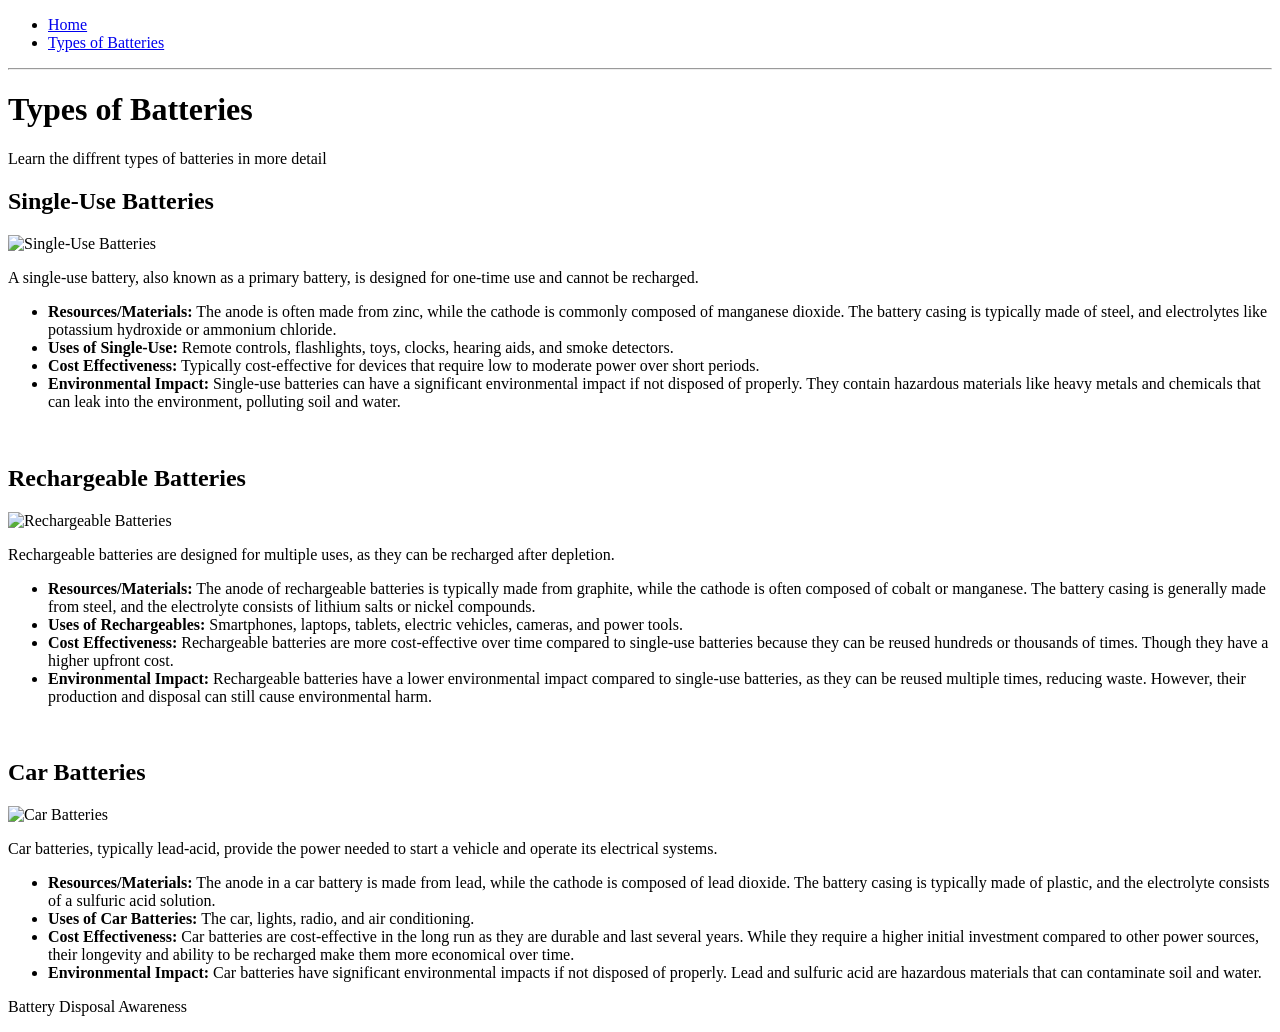
==== types/index.html @ 459951be "Add files via upload" ====
<!DOCTYPE html>
<html lang="en">
<head>
    <meta charset="UTF-8">
    <meta name="viewport" content="width=device-width, initial-scale=1.0">
    <title>Types of Batteries - Battery Disposal</title>
    <link rel="icon" href="/files/favicon.ico" type="image/x-icon">
    <link rel="stylesheet" href="/files/styles.css"> <!-- Link to external stylesheet -->
</head>
<body>

<nav>
    <ul>
      <li><a href="/home">Home</a></li>
      <li><a href="/types">Types of Batteries</a></li>
    </ul>
<hr>
  </nav>
    
<header>
    <h1>Types of Batteries</h1>
    <p>Learn the diffrent types of batteries in more detail</p>
</header>

<section>
    <h2>Single-Use Batteries</h2>
    <img src="/files/images/single-use_batteries.jpg" alt="Single-Use Batteries" class="float-left" width="300" height="260"> <!-- Image with float -->
    <p>A single-use battery, also known as a primary battery, is designed for one-time use and cannot be recharged.</p>
    <ul>
        <li><strong>Resources/Materials:</strong> The anode is often made from zinc, while the cathode is commonly composed of manganese dioxide. The battery casing is typically made of steel, and electrolytes like potassium hydroxide or ammonium chloride.</li>
        <li><strong>Uses of Single-Use:</strong> Remote controls, flashlights, toys, clocks, hearing aids, and smoke detectors.</li>
        <li><strong>Cost Effectiveness:</strong> Typically cost-effective for devices that require low to moderate power over short periods.</li>
        <li><strong>Environmental Impact:</strong> Single-use batteries can have a significant environmental impact if not disposed of properly. They contain hazardous materials like heavy metals and chemicals that can leak into the environment, polluting soil and water.</li>
    </ul>
    <br>
    <h2>Rechargeable Batteries</h2>
    <img src="/files/images/rechargeable_batteries.jpg" alt="Rechargeable Batteries" width="300" height="320"> <!-- Image after heading -->
    <p>Rechargeable batteries are designed for multiple uses, as they can be recharged after depletion.</p>
    <ul>
        <li><strong>Resources/Materials:</strong> The anode of rechargeable batteries is typically made from graphite, while the cathode is often composed of cobalt or manganese. The battery casing is generally made from steel, and the electrolyte consists of lithium salts or nickel compounds.</li>
        <li><strong>Uses of Rechargeables:</strong> Smartphones, laptops, tablets, electric vehicles, cameras, and power tools.</li>
        <li><strong>Cost Effectiveness:</strong> Rechargeable batteries are more cost-effective over time compared to single-use batteries because they can be reused hundreds or thousands of times. Though they have a higher upfront cost.</li>
        <li><strong>Environmental Impact:</strong> Rechargeable batteries have a lower environmental impact compared to single-use batteries, as they can be reused multiple times, reducing waste. However, their production and disposal can still cause environmental harm.</li>
    </ul>
    <br>
    
   <h2>Car Batteries</h2>
    <img src="/files/images/car_batteries.jpg" alt="Car Batteries" width="300" height="300"> <!-- Image after heading -->
    <p>Car batteries, typically lead-acid, provide the power needed to start a vehicle and operate its electrical systems.</p>
    <ul>
        <li><strong>Resources/Materials:</strong> The anode in a car battery is made from lead, while the cathode is composed of lead dioxide. The battery casing is typically made of plastic, and the electrolyte consists of a sulfuric acid solution.</li>
        <li><strong>Uses of Car Batteries:</strong>  The car, lights, radio, and air conditioning.</li>
        <li><strong>Cost Effectiveness:</strong> Car batteries are cost-effective in the long run as they are durable and last several years. While they require a higher initial investment compared to other power sources, their longevity and ability to be recharged make them more economical over time.</li>
        <li><strong>Environmental Impact:</strong> Car batteries have significant environmental impacts if not disposed of properly. Lead and sulfuric acid are hazardous materials that can contaminate soil and water.</li>
    </ul>
</section>

<footer>
    <p>Battery Disposal Awareness</p>
</footer>

</body>
</html>
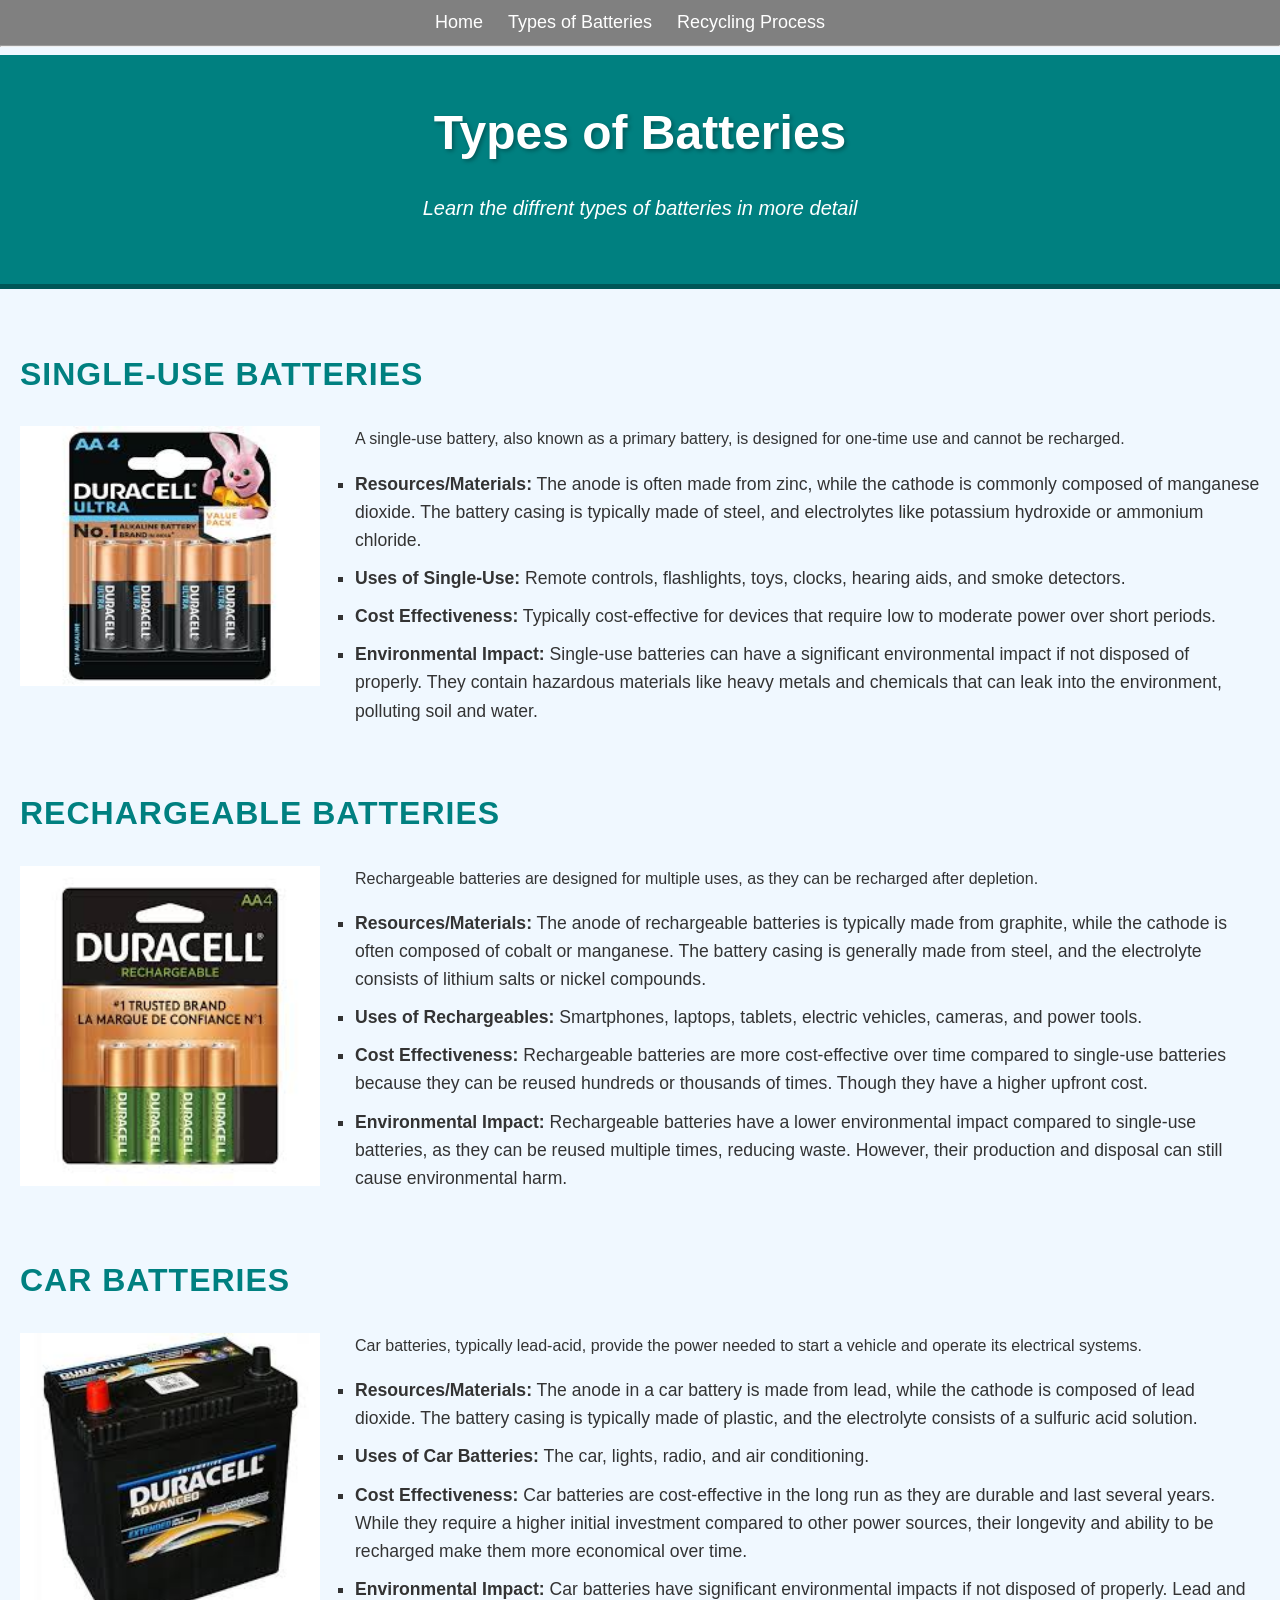
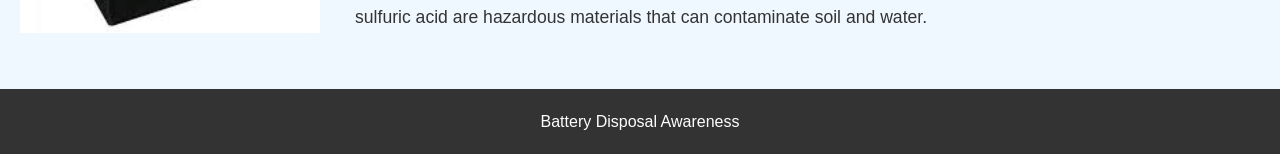
==== commit 6833be0b: "Update index.html" ====
--- a/types/index.html
+++ b/types/index.html
@@ -13,6 +13,7 @@
     <ul>
       <li><a href="/home">Home</a></li>
       <li><a href="/types">Types of Batteries</a></li>
+      <li><a href="/recycle">Recycling Process</a></li>
     </ul>
 <hr>
   </nav>
--- a/files/styles.css
+++ b/files/styles.css
@@ -0,0 +1,113 @@
+nav ul {
+    list-style: none;
+    text-align: center;
+    margin: 0;
+    padding: 0;
+    padding-top: 8px
+}
+
+nav ul li {
+    display: inline;
+    margin-right: 20px;
+}
+
+nav ul li a {
+    color: white;
+    text-decoration: none;
+    font-size: 18px;
+}
+
+nav ul li a:hover {
+    text-decoration: underline;
+}
+
+nav {
+background-color: grey;
+}
+
+body {
+    font-family: 'Arial', sans-serif;
+    background-color: #f0f8ff;
+    margin: 0;
+    padding: 0;
+    color: #333;
+    line-height: 1.6;
+}
+
+img {
+    float: left;
+    margin-right: 35px;
+    margin-left: 35;
+    margin-bottom: 20px;
+}
+
+
+header {
+    background-color: #008080; /* Stronger teal for header */
+    color: white;
+    padding: 40px 20px;
+    text-align: center;
+    border-bottom: 5px solid #005757; /* Darker border for depth */
+}
+
+header h1 {
+    font-size: 3rem;
+    text-shadow: 2px 2px 4px rgba(0, 0, 0, 0.3);
+    margin: 0;
+}
+
+header p {
+    font-size: 1.25rem;
+    font-style: italic;
+}
+
+section {
+    padding: 40px 20px;
+}
+
+h2 {
+    color: #008080;
+    font-size: 2rem;
+    margin-top: 20px;
+    text-transform: uppercase;
+    letter-spacing: 1px;
+}
+
+ul {
+    list-style-type: square;
+    margin-left: 30px;
+    font-size: 1.1rem;
+}
+
+li {
+    margin-bottom: 10px;
+}
+
+footer {
+    text-align: center;
+    background-color: #333;
+    color: white;
+    padding: 20px 0;
+    font-size: 1rem;
+}
+
+footer p {
+    margin: 0;
+}
+
+.button {
+    background-color: #ff6f61;
+    color: white;
+    padding: 12px 20px;
+    text-decoration: none;
+    border-radius: 5px;
+    font-size: 1rem;
+    margin-top: 20px;
+    display: inline-block;
+    transition: background-color 0.3s ease;
+}
+
+.highlight {
+    color: #ff6f61;
+    font-weight: bold;
+}
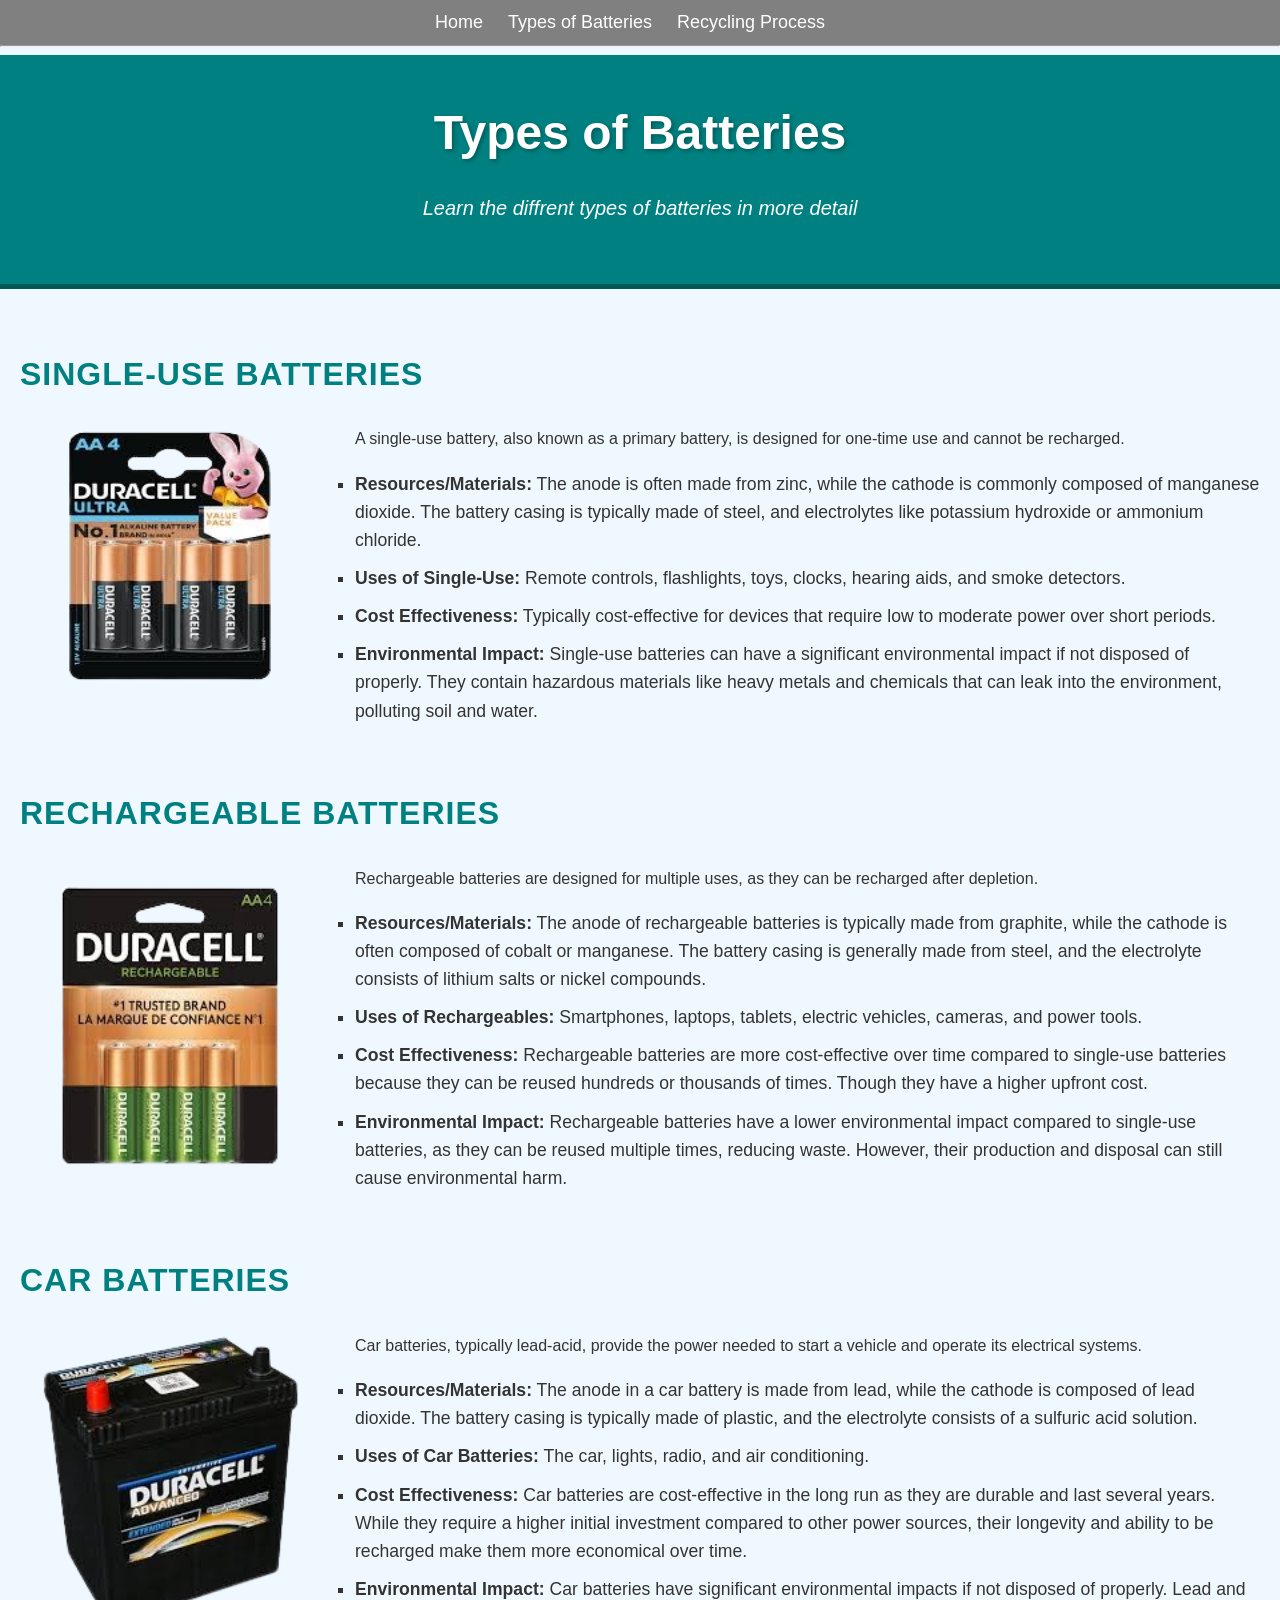
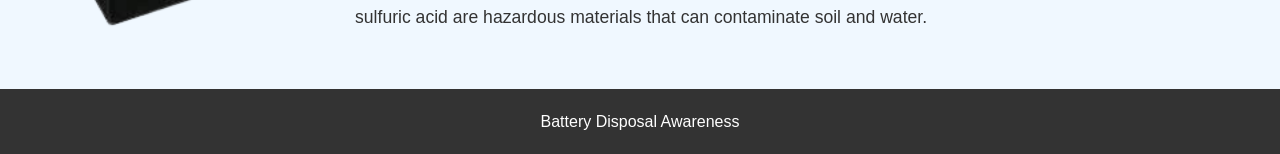
==== commit a77e06ce: "Update index.html" ====
--- a/types/index.html
+++ b/types/index.html
@@ -25,7 +25,7 @@
 
 <section>
     <h2>Single-Use Batteries</h2>
-    <img src="/files/images/single-use_batteries.jpg" alt="Single-Use Batteries" class="float-left" width="300" height="260"> <!-- Image with float -->
+    <img src="/files/images/single-use_batteries.png" alt="Single-Use Batteries" class="float-left" width="300" height="260"> <!-- Image with float -->
     <p>A single-use battery, also known as a primary battery, is designed for one-time use and cannot be recharged.</p>
     <ul>
         <li><strong>Resources/Materials:</strong> The anode is often made from zinc, while the cathode is commonly composed of manganese dioxide. The battery casing is typically made of steel, and electrolytes like potassium hydroxide or ammonium chloride.</li>
@@ -35,7 +35,7 @@
     </ul>
     <br>
     <h2>Rechargeable Batteries</h2>
-    <img src="/files/images/rechargeable_batteries.jpg" alt="Rechargeable Batteries" width="300" height="320"> <!-- Image after heading -->
+    <img src="/files/images/rechargeable_batteries.png" alt="Rechargeable Batteries" width="300" height="320"> <!-- Image after heading -->
     <p>Rechargeable batteries are designed for multiple uses, as they can be recharged after depletion.</p>
     <ul>
         <li><strong>Resources/Materials:</strong> The anode of rechargeable batteries is typically made from graphite, while the cathode is often composed of cobalt or manganese. The battery casing is generally made from steel, and the electrolyte consists of lithium salts or nickel compounds.</li>
@@ -46,7 +46,7 @@
     <br>
     
    <h2>Car Batteries</h2>
-    <img src="/files/images/car_batteries.jpg" alt="Car Batteries" width="300" height="300"> <!-- Image after heading -->
+    <img src="/files/images/car_batteries.png" alt="Car Batteries" width="300" height="300"> <!-- Image after heading -->
     <p>Car batteries, typically lead-acid, provide the power needed to start a vehicle and operate its electrical systems.</p>
     <ul>
         <li><strong>Resources/Materials:</strong> The anode in a car battery is made from lead, while the cathode is composed of lead dioxide. The battery casing is typically made of plastic, and the electrolyte consists of a sulfuric acid solution.</li>
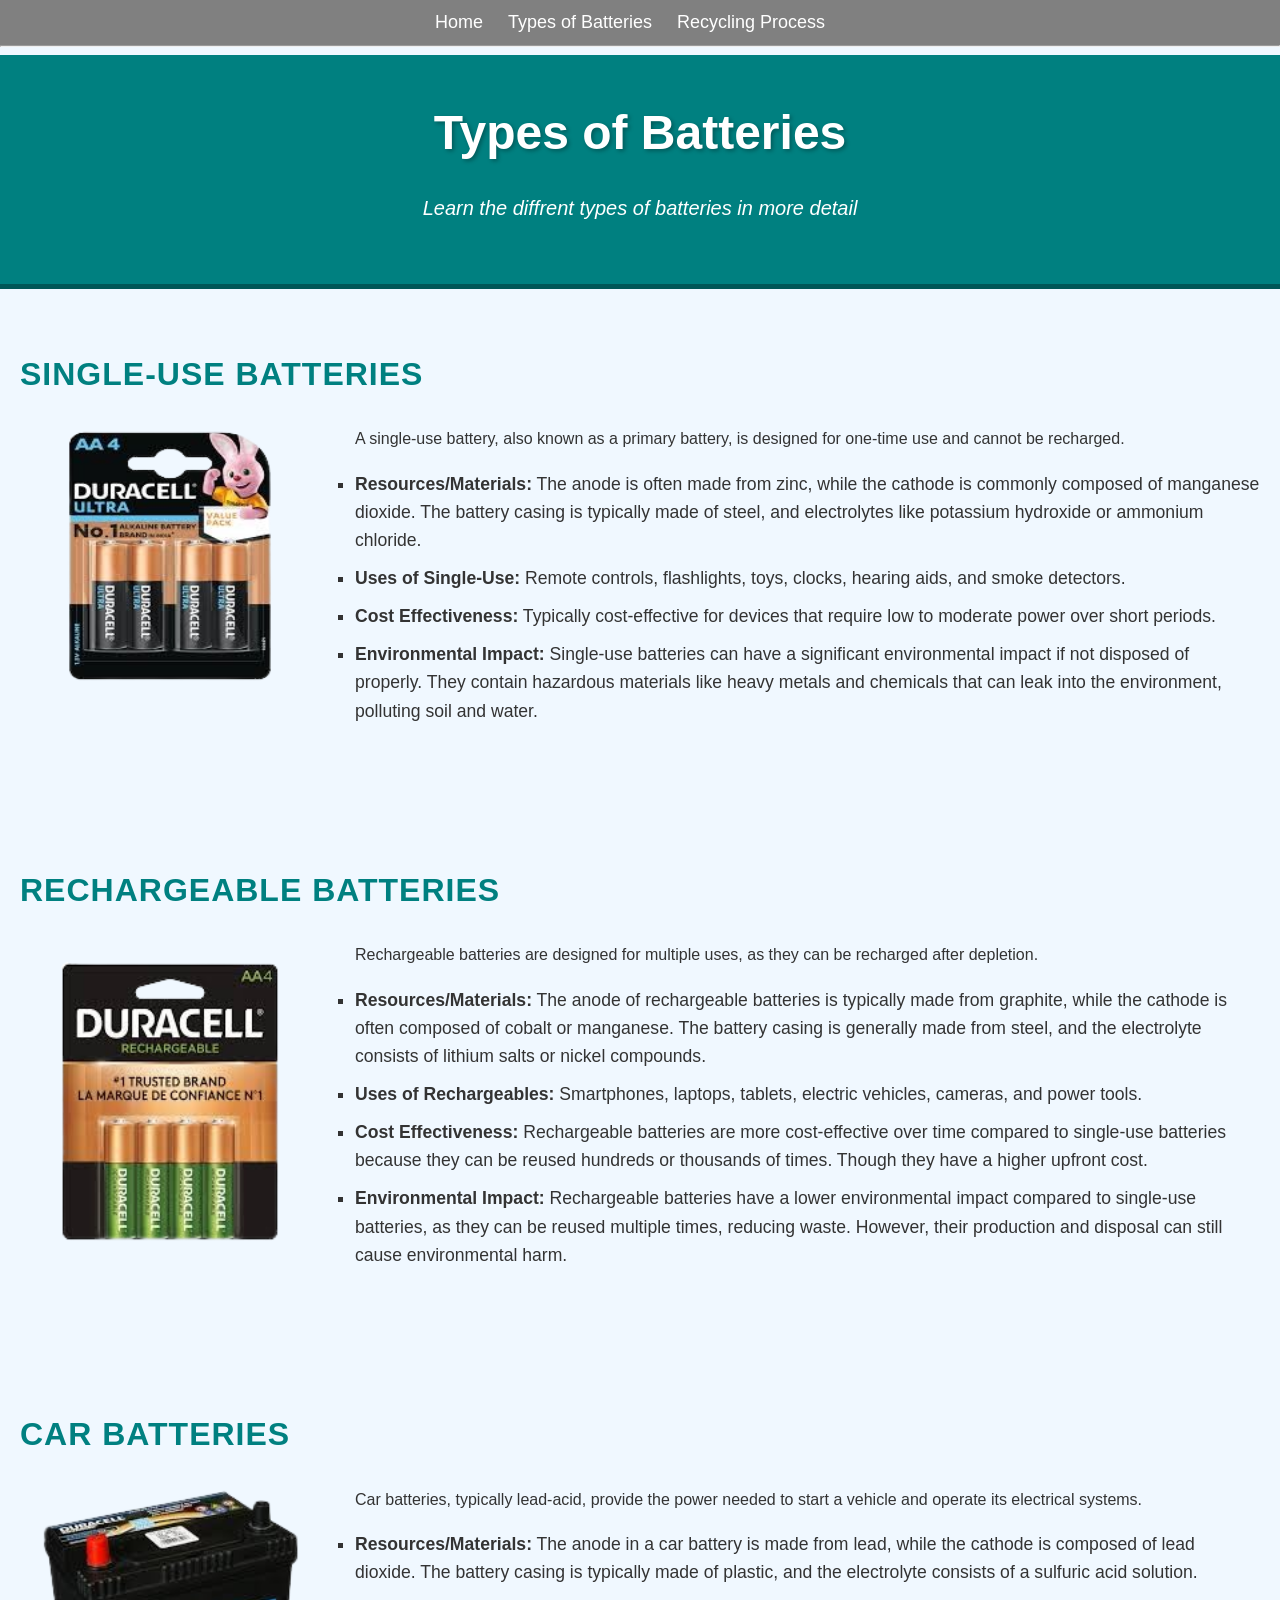
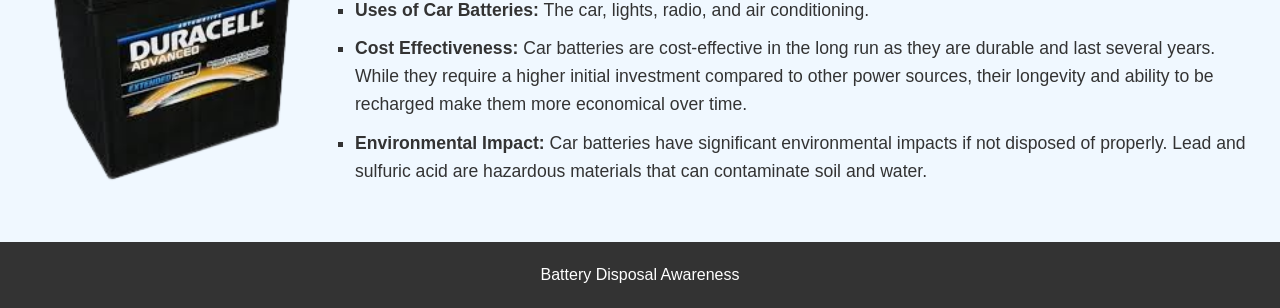
==== commit acb8b2d3: "Update index.html" ====
--- a/types/index.html
+++ b/types/index.html
@@ -34,6 +34,9 @@
         <li><strong>Environmental Impact:</strong> Single-use batteries can have a significant environmental impact if not disposed of properly. They contain hazardous materials like heavy metals and chemicals that can leak into the environment, polluting soil and water.</li>
     </ul>
     <br>
+    <br>
+    <br>
+    <br>
     <h2>Rechargeable Batteries</h2>
     <img src="/files/images/rechargeable_batteries.png" alt="Rechargeable Batteries" width="300" height="320"> <!-- Image after heading -->
     <p>Rechargeable batteries are designed for multiple uses, as they can be recharged after depletion.</p>
@@ -44,7 +47,9 @@
         <li><strong>Environmental Impact:</strong> Rechargeable batteries have a lower environmental impact compared to single-use batteries, as they can be reused multiple times, reducing waste. However, their production and disposal can still cause environmental harm.</li>
     </ul>
     <br>
-    
+    <br>
+    <br>
+    <br>
    <h2>Car Batteries</h2>
     <img src="/files/images/car_batteries.png" alt="Car Batteries" width="300" height="300"> <!-- Image after heading -->
     <p>Car batteries, typically lead-acid, provide the power needed to start a vehicle and operate its electrical systems.</p>
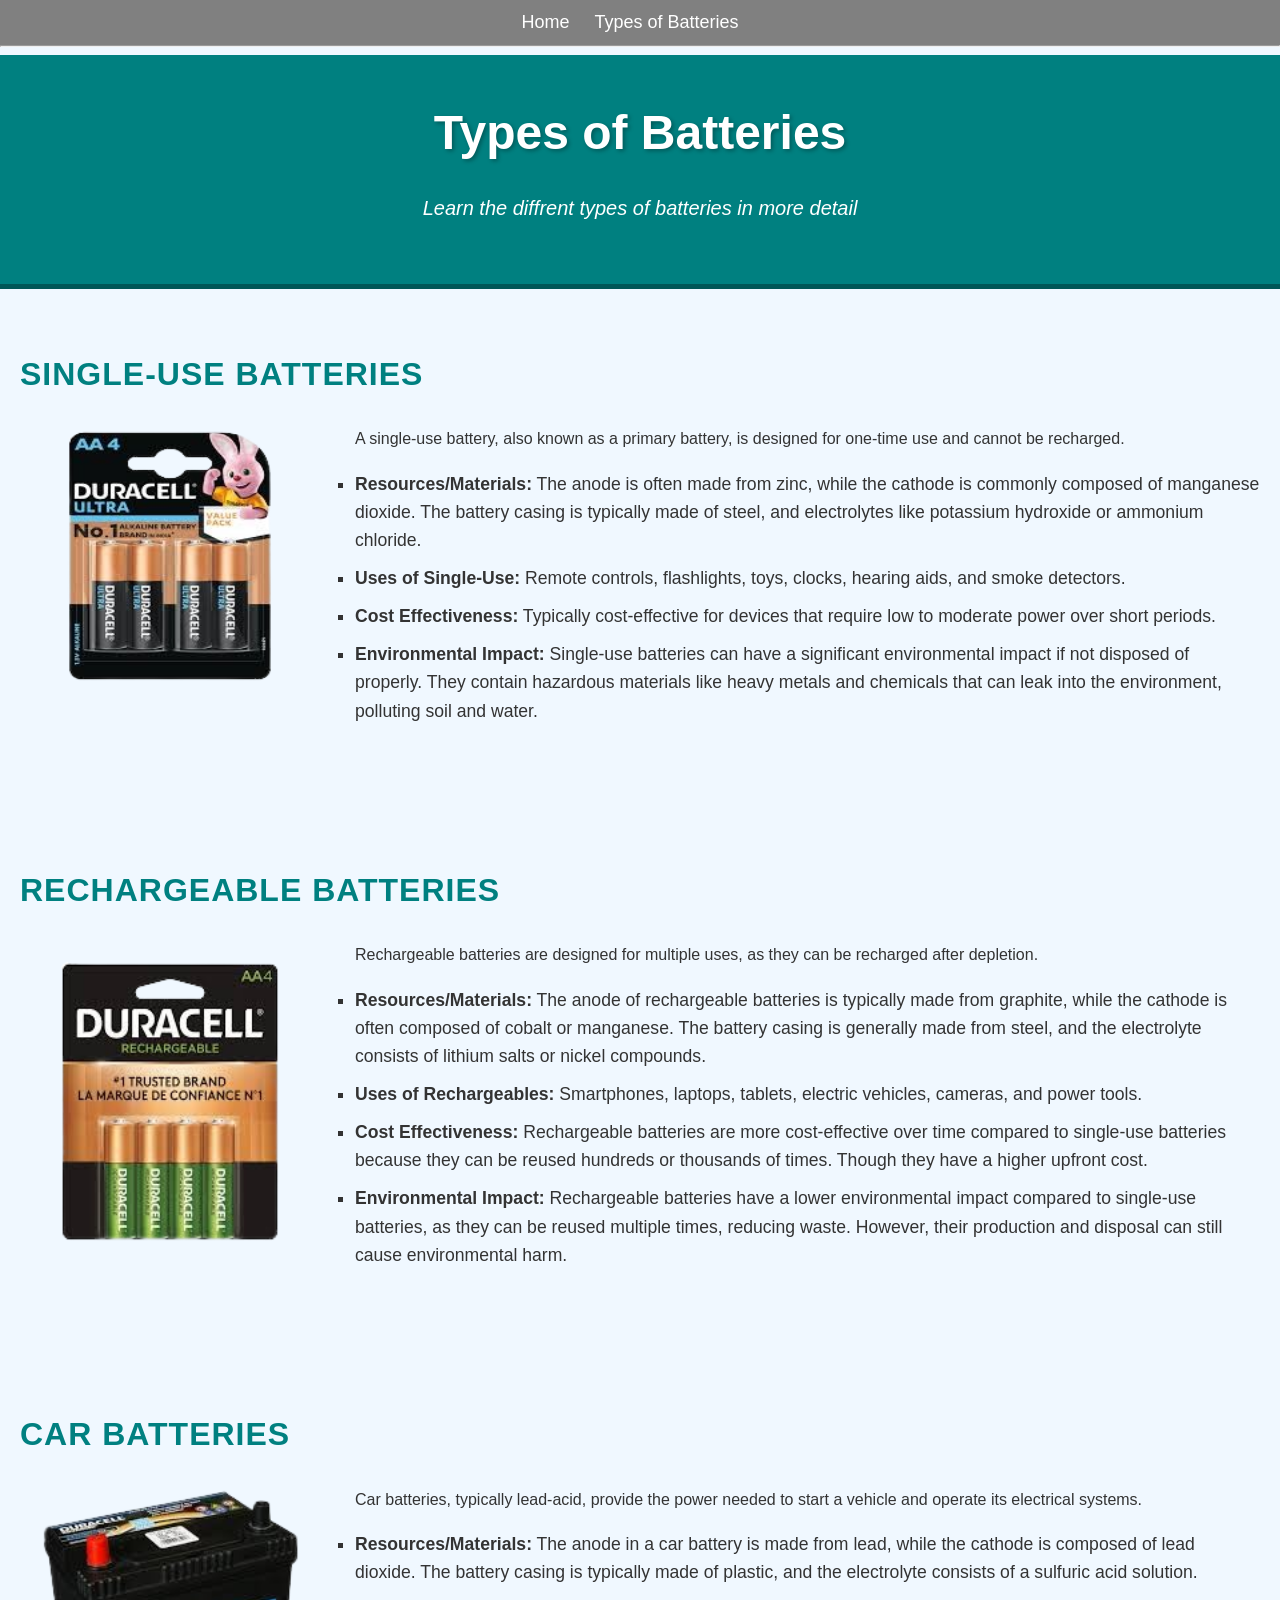
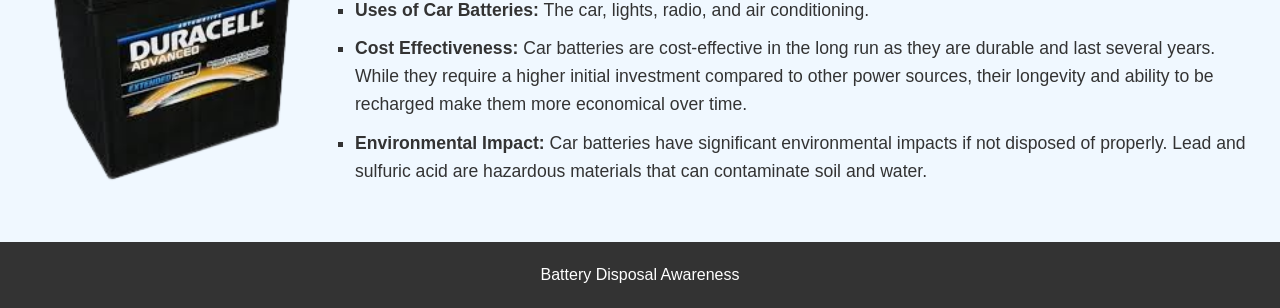
==== commit b1e74311: "Update index.html" ====
--- a/types/index.html
+++ b/types/index.html
@@ -13,7 +13,6 @@
     <ul>
       <li><a href="/home">Home</a></li>
       <li><a href="/types">Types of Batteries</a></li>
-      <li><a href="/recycle">Recycling Process</a></li>
     </ul>
 <hr>
   </nav>
